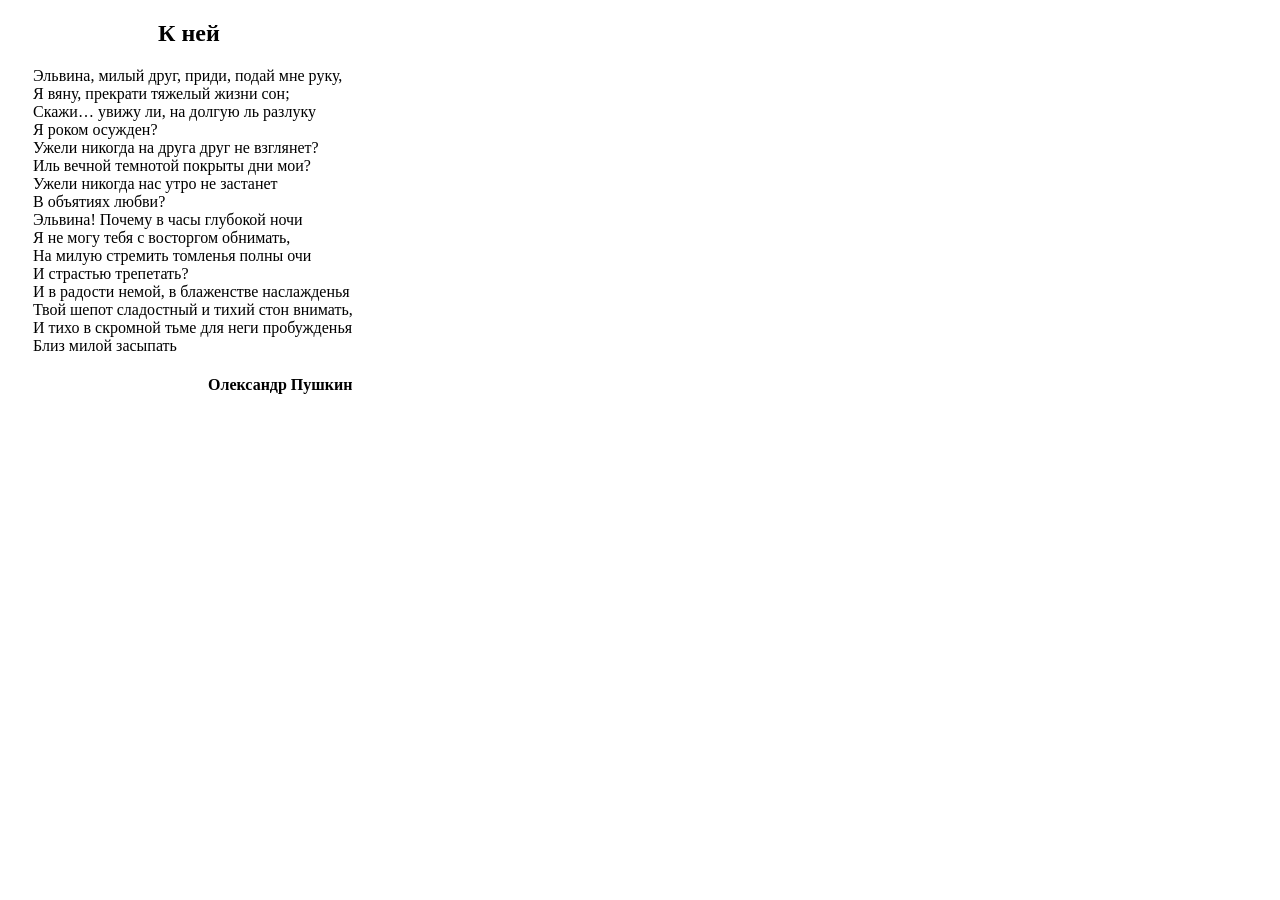
==== index.html @ 63418778 "first_save" ====
<!DOCTYPE html>
<html lang="en">
<head>
    <meta charset="UTF-8">
    <meta http-equiv="X-UA-Compatible" content="IE=edge">
    <meta name="viewport" content="width=device-width, initial-scale=1.0">
    <title>Стихи</title>
    <link rel="stylesheet" href="style.css">
</head>
<body>
    <h2 id="title">К ней</h2>
    <p id='write'>Эльвина, милый друг, приди, подай мне руку,<br>
        Я вяну, прекрати тяжелый жизни сон;<br>
        Скажи… увижу ли, на долгую ль разлуку<br>
        Я роком осужден?<br>
        
        Ужели никогда на друга друг не взглянет?<br>
        Иль вечной темнотой покрыты дни мои?<br>
        Ужели никогда нас утро не застанет<br>
        В объятиях любви?<br>
        
        Эльвина! Почему в часы глубокой ночи<br>
        Я не могу тебя с восторгом обнимать,<br>
        На милую стремить томленья полны очи<br>
        И страстью трепетать?<br>
        
        И в радости немой, в блаженстве наслажденья<br>
        Твой шепот сладостный и тихий стон внимать,<br>
        И тихо в скромной тьме для неги пробужденья<br>
        Близ милой засыпать<br>
        
        </p>
        <h4 id='author'>Олександр Пушкин</h4>
</body>
</html>
---- style.css ----
#title{
    margin-left:150px;
}
#write{
    margin-left:25px;
}
#author{
    margin-left:200px;
}
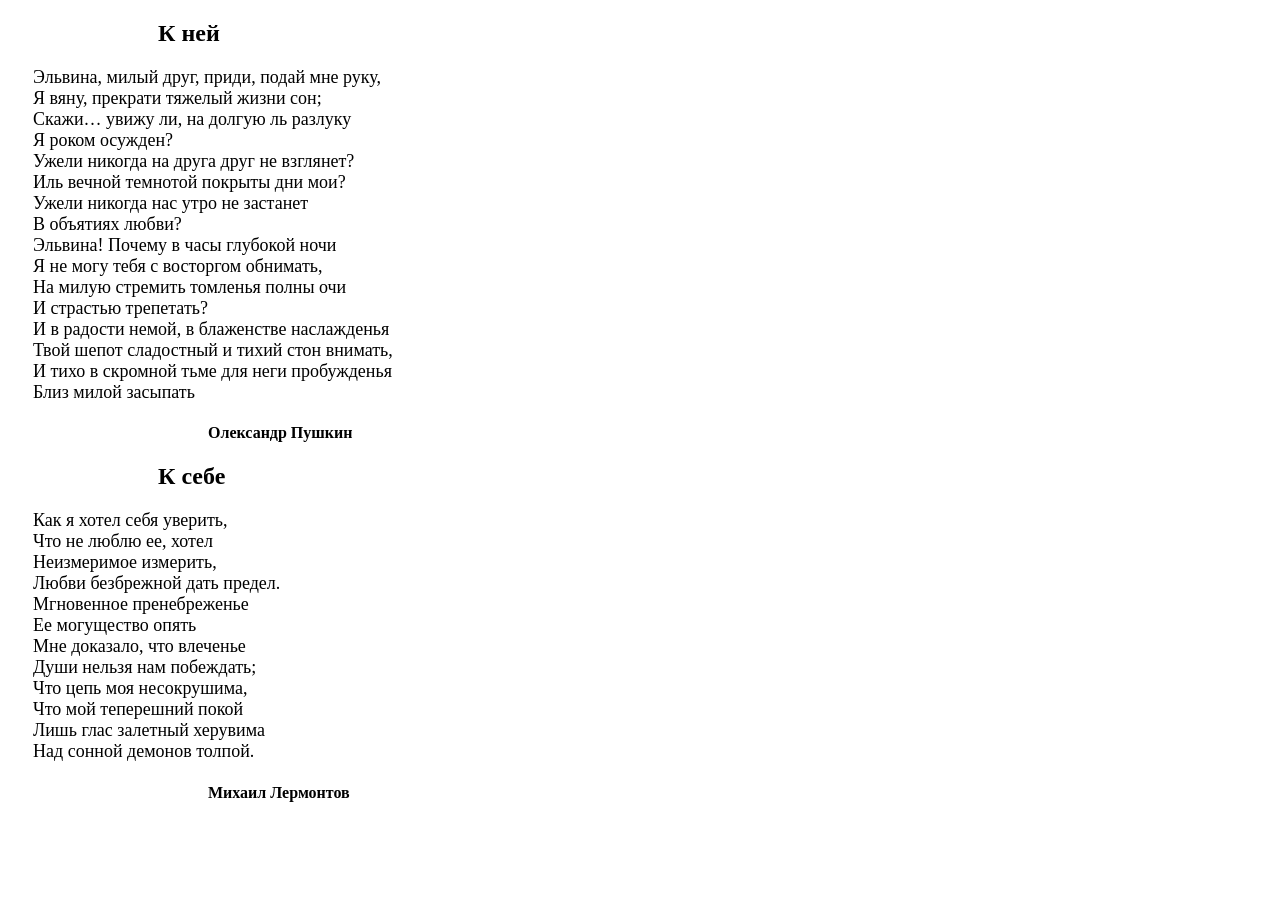
==== commit c450d20d: "new_poem" ====
--- a/index.html
+++ b/index.html
@@ -31,5 +31,19 @@
         
         </p>
         <h4 id='author'>Олександр Пушкин</h4>
+       <h2 id='title'>К себе</h2>
+       <p id='write'>Как я хотел себя уверить,<br>
+        Что не люблю ее, хотел<br>
+        Неизмеримое измерить,<br>
+        Любви безбрежной дать предел.<br>
+        Мгновенное пренебреженье<br>
+        Ее могущество опять<br>
+        Мне доказало, что влеченье<br>
+        Души нельзя нам побеждать;<br>
+        Что цепь моя несокрушима,<br>
+        Что мой теперешний покой<br>
+        Лишь глас залетный херувима<br>
+        Над сонной демонов толпой.</p>
+        <h4 id='author'>Михаил Лермонтов</h4>
 </body>
 </html>
--- a/style.css
+++ b/style.css
@@ -3,7 +3,8 @@
 }
 #write{
     margin-left:25px;
+    font-size:18px;
 }
 #author{
     margin-left:200px;
-}+}
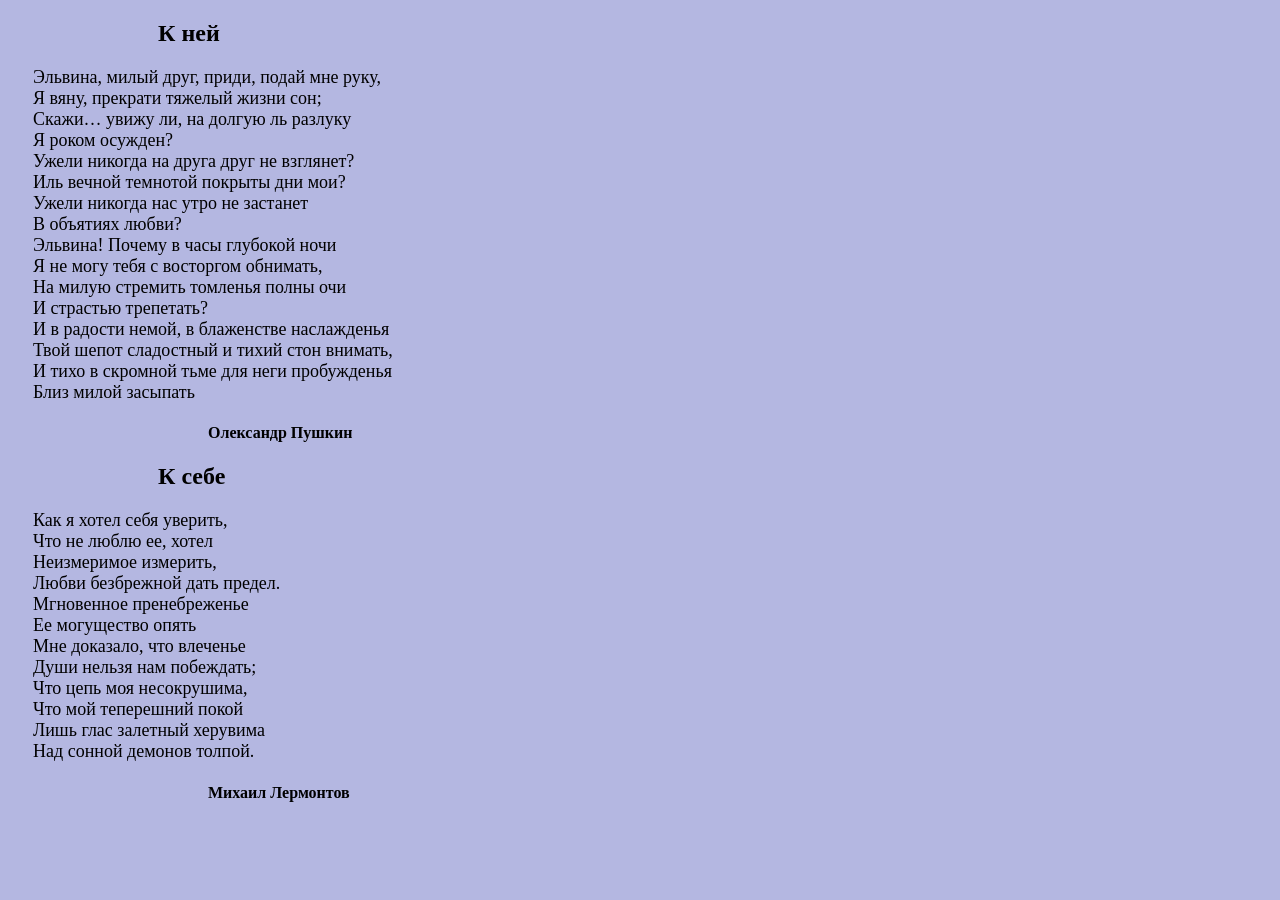
==== commit 74fa0534: "new_style" ====
--- a/index.html
+++ b/index.html
@@ -7,7 +7,7 @@
     <title>Стихи</title>
     <link rel="stylesheet" href="style.css">
 </head>
-<body>
+<body id="body">
     <h2 id="title">К ней</h2>
     <p id='write'>Эльвина, милый друг, приди, подай мне руку,<br>
         Я вяну, прекрати тяжелый жизни сон;<br>
--- a/style.css
+++ b/style.css
@@ -8,3 +8,6 @@
 #author{
     margin-left:200px;
 }
+#body{
+    background-color:#B4B7E1;
+}
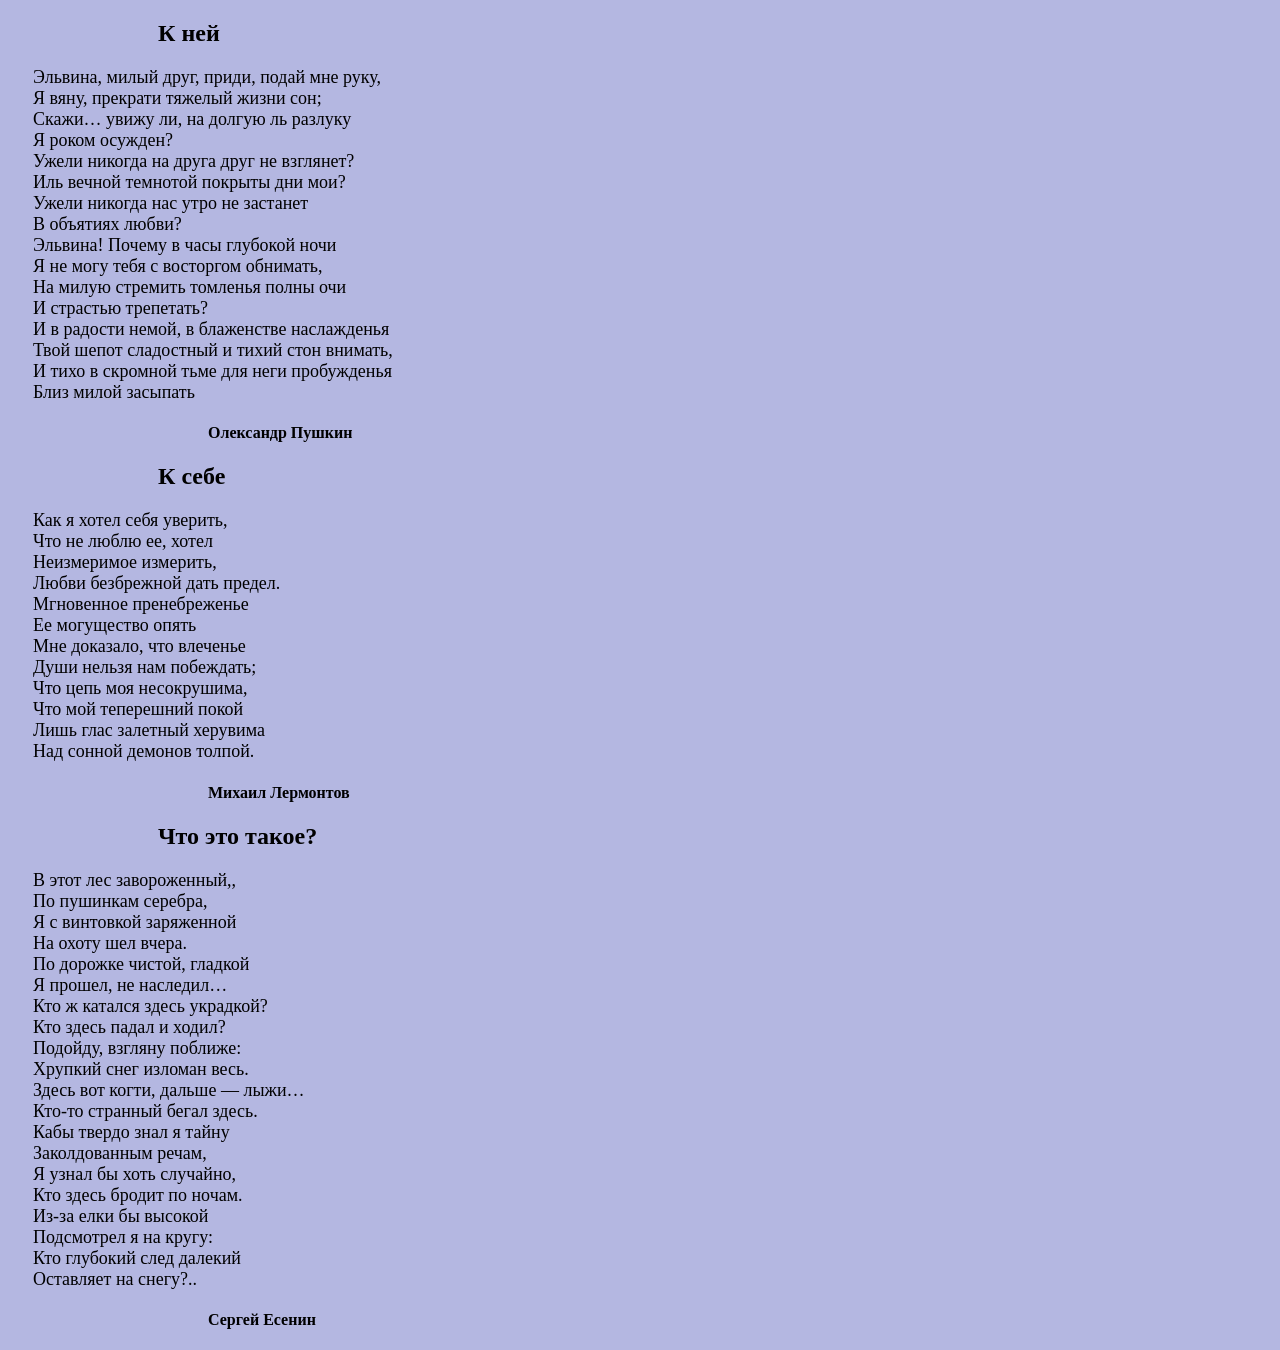
==== commit 7a86dac0: "finish_commit" ====
--- a/index.html
+++ b/index.html
@@ -45,5 +45,30 @@
         Лишь глас залетный херувима<br>
         Над сонной демонов толпой.</p>
         <h4 id='author'>Михаил Лермонтов</h4>
+
+        <h2 id='title'>Что это такое?</h2>
+        <p  id='write'>В этот лес завороженный,,<br>
+            По пушинкам серебра,<br>
+            Я с винтовкой заряженной<br>
+            На охоту шел вчера.<br>
+            По дорожке чистой, гладкой<br>
+            Я прошел, не наследил…<br>
+            Кто ж катался здесь украдкой?<br>
+            Кто здесь падал и ходил?<br>
+            Подойду, взгляну поближе:<br>
+            Хрупкий снег изломан весь.<br>
+            Здесь вот когти, дальше — лыжи…<br>
+            Кто-то странный бегал здесь.<br>
+            Кабы твердо знал я тайну<br>
+            Заколдованным речам,<br>
+            Я узнал бы хоть случайно,<br>
+            Кто здесь бродит по ночам.<br>
+            Из-за елки бы высокой<br>
+            Подсмотрел я на кругу:<br>
+            Кто глубокий след далекий<br>
+            Оставляет на снегу?..<br>
+            
+            </p>
+           <h4 id='author'>Сергей Есенин</h4>
 </body>
 </html>
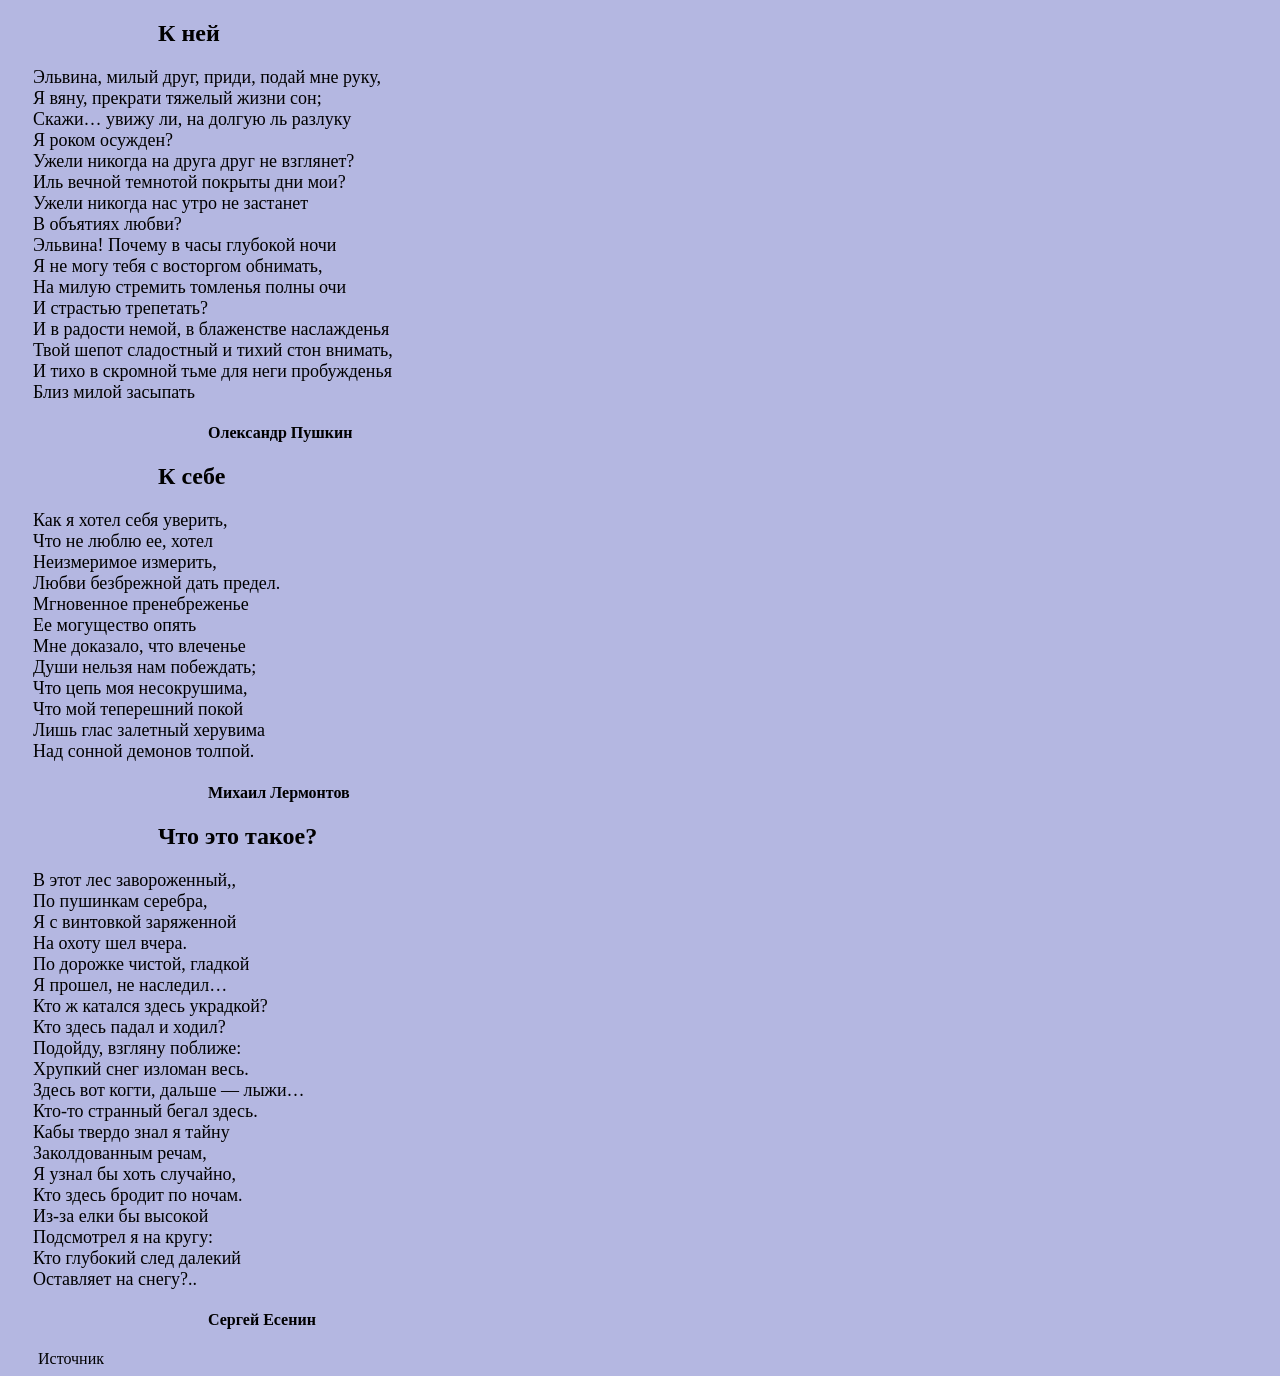
==== commit b23870b8: "sourse" ====
--- a/index.html
+++ b/index.html
@@ -70,5 +70,7 @@
             
             </p>
            <h4 id='author'>Сергей Есенин</h4>
+
+           <a id='sss' src="https://www.culture.ru/">Источник</a>
 </body>
 </html>
--- a/style.css
+++ b/style.css
@@ -10,4 +10,7 @@
 }
 #body{
     background-color:#B4B7E1;
+}
+#sss{
+    margin-left:30px;
 }
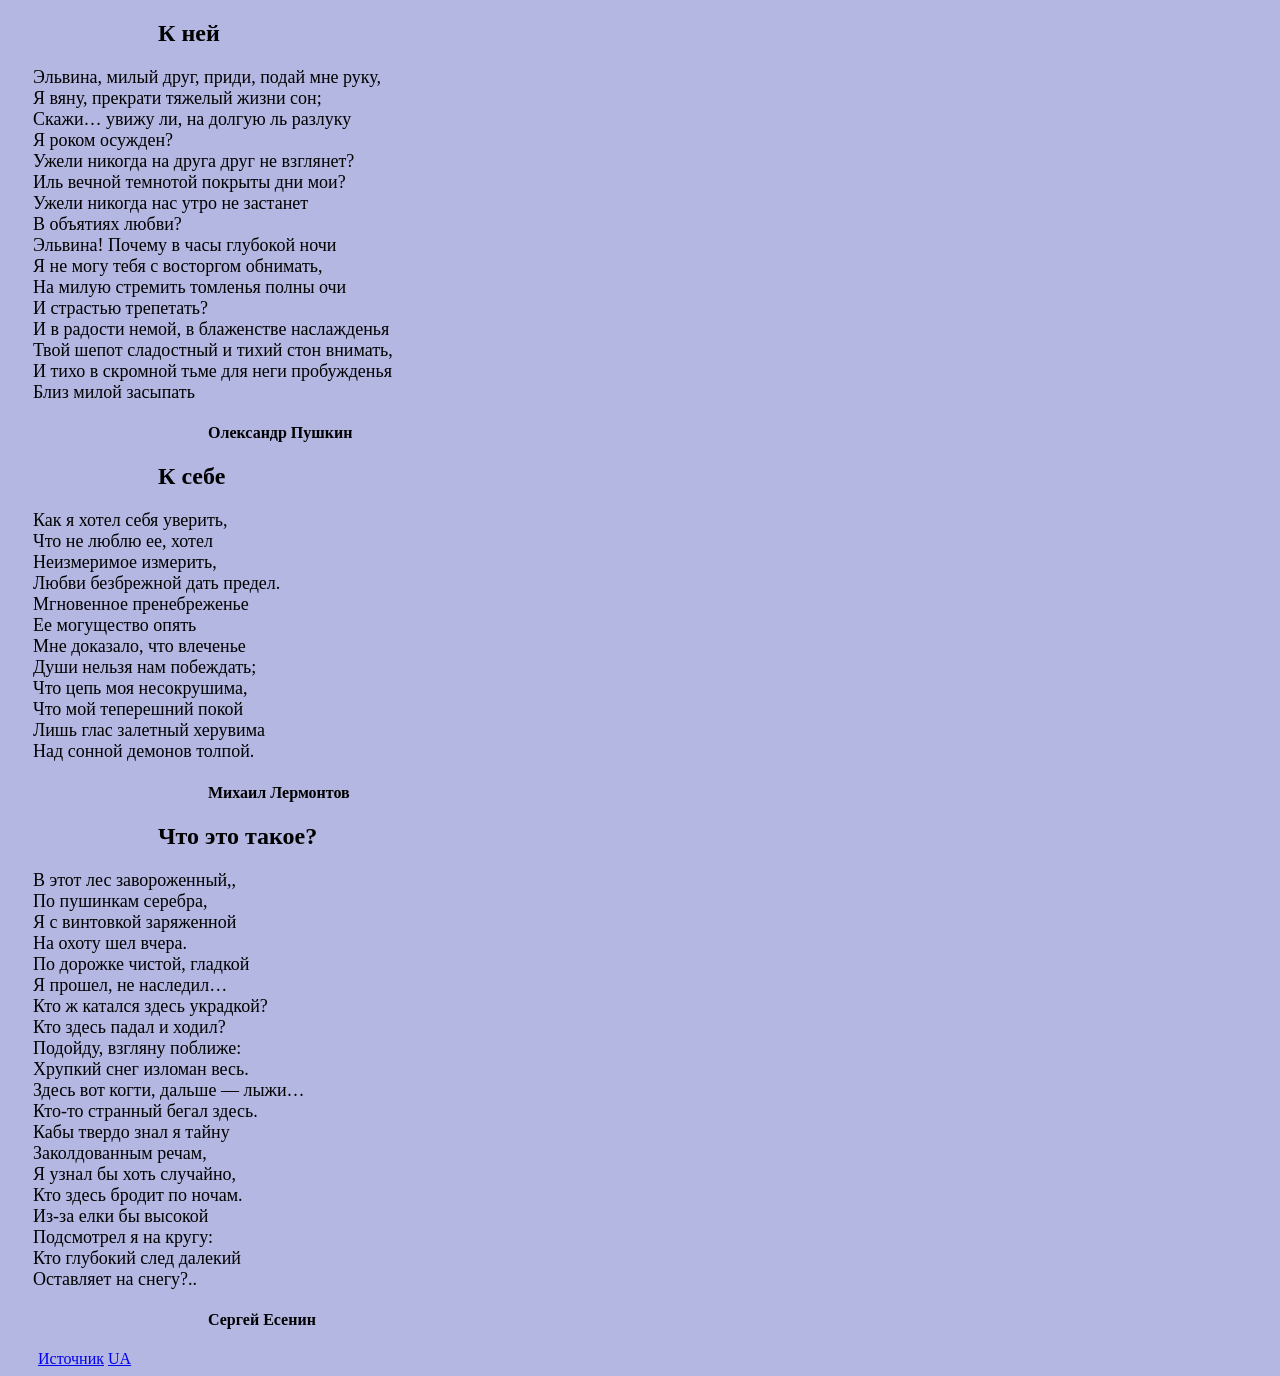
==== commit 95b97458: "UA version" ====
--- a/index.html
+++ b/index.html
@@ -71,6 +71,7 @@
             </p>
            <h4 id='author'>Сергей Есенин</h4>
 
-           <a id='sss' src="https://www.culture.ru/">Источник</a>
+           <a id='sss' href="https://www.culture.ru/"">Источник</a>
+           <a id='Ukranian_versoin' href="index2.html">UA</a>
 </body>
 </html>
